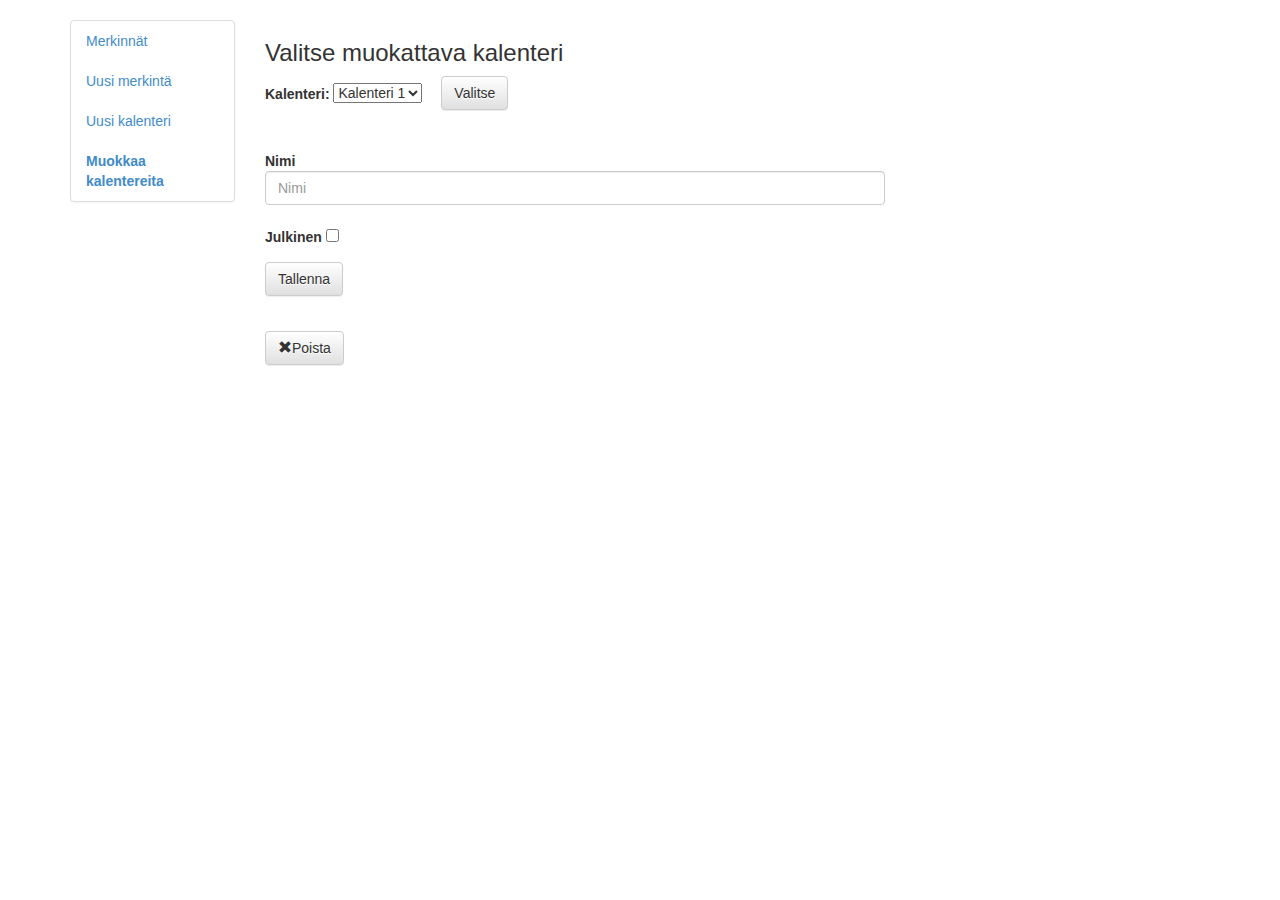
==== html-demo/kalenterinmuokkaus.html @ 042839fc "HTML-demo" ====
<html>
    <head>
        <title>Kalenteri</title>
        <meta charset="UTF-8">
        <meta name="viewport" content="width=device-width, initial-scale=1.0">
        <link href="../css/bootstrap.css" rel="stylesheet">
        <link href="../css/bootstrap-theme.css" rel="stylesheet">
        <link href="../css/main.css" rel="stylesheet">
    </head>
<body>
    <div class = "container">
        <br>
        <div class = "row">
        <div class = "col-md-2">
            <div class = "panel panel-default">
                <ul class="nav">
                    <li><a href="merkinnat.html">Merkinnät</a></li>
                    <li><a href="uusimerkinta.html">Uusi merkintä</a></li>
                    <li><a href="uusikalenteri.html">Uusi kalenteri</a></li>
                    <li><a href="#"><b>Muokkaa kalentereita</b></a></li>    
                </ul>
            </div>       
        </div>
        
        <div class = "col-md-8">
            <h3>Valitse muokattava kalenteri</h3>
            <form class="form-inline" role="form" action="kalenterinmuokkaus.html" method="POST">
                <div class = "form-group">
                    <label for="selectKalenteri" class ="control-label">Kalenteri: </label>
                    <select id="selectKalenteri">
                        <option value="00012">Kalenteri 1</option>
                        <option value="00013">Kalenteri 2</option>
                    </select>
                </div>
                <div class="form-group">
                    <div class="col-md-10">
                        <button type="submit" class="btn btn-default">Valitse</button>
                    </div>
                </div>  
                
            </form>
            <br>
            <form class="form-horizontal" role="form" action="merkinnat.html" method="POST">
                <div class = "form-group">
                   <div class="col-md-10">
                        <label  for="inputNimi" class="control-label">Nimi</label>
                        <input type="text" class="form-control" id="inputNimi" name="Nimi" placeholder="Nimi">
                   </div>                     
                </div>
                <div class ="form-group">
                    <div class = "col-md-10">
                        <label for="checkJulkinen" class ="control-label">Julkinen</label>
                        <input type="checkbox" name="julkinen" id="checkJulkinen" value="Julkinen">             
                    </div>
                </div>
                <div class="form-group">
                    <div class="col-md-10">
                        <button type="submit" class="btn btn-default">Tallenna</button>
                    </div>
                </div>
            </form>
            <br>
            <form role="form" action="merkinnat.html" method="POST">
                <button type="submit" class="btn btn-default"><span class="glyphicon glyphicon-remove"></span>Poista</button>
            </form>
        </div>
    </div>
    </div>
</body>
</html>
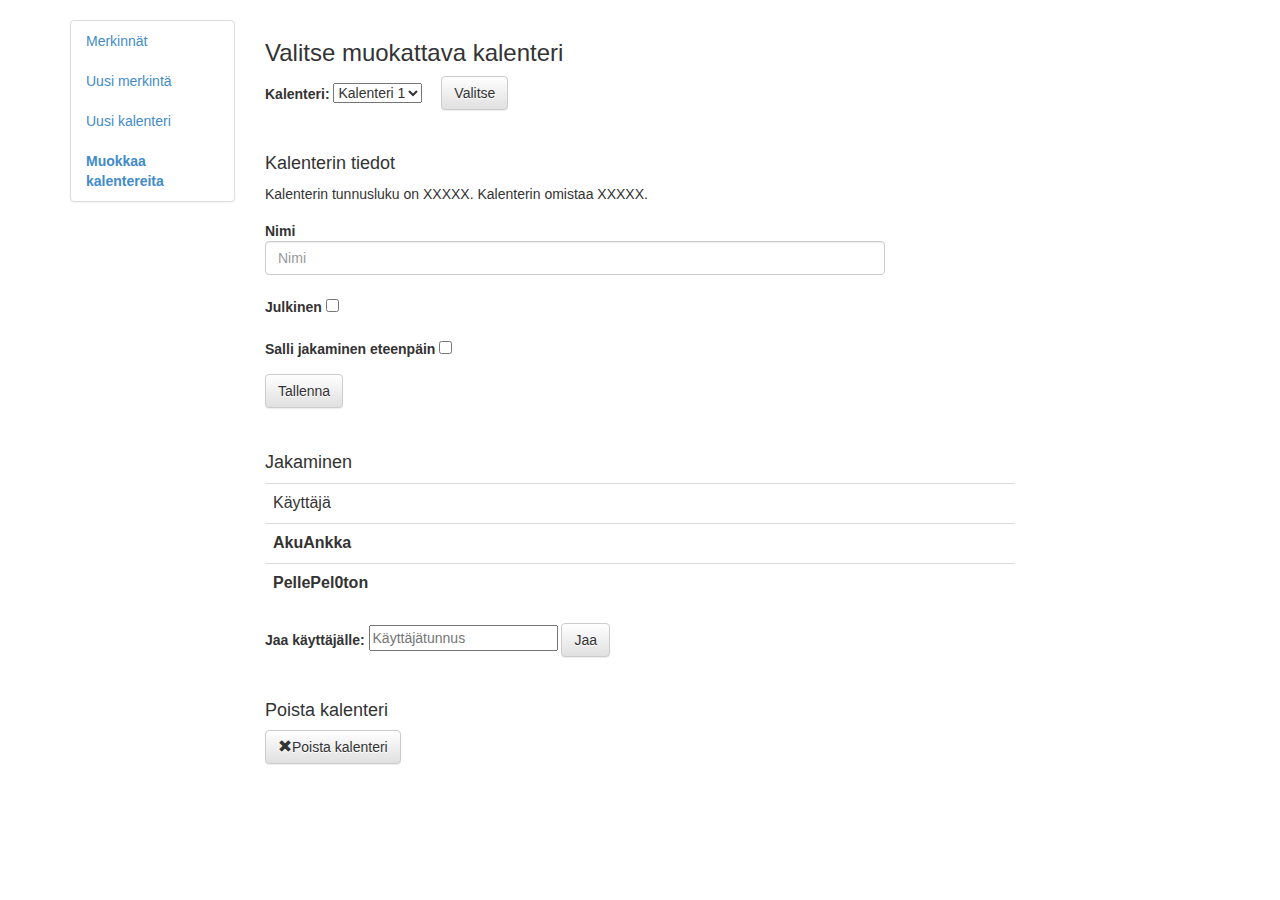
==== commit 0e79a239: "SQL & Listaustesti" ====
--- a/html-demo/kalenterinmuokkaus.html
+++ b/html-demo/kalenterinmuokkaus.html
@@ -40,6 +40,8 @@
                 
             </form>
             <br>
+            <h4>Kalenterin tiedot</h4>
+            <p>Kalenterin tunnusluku on XXXXX. Kalenterin omistaa XXXXX.</p>
             <form class="form-horizontal" role="form" action="merkinnat.html" method="POST">
                 <div class = "form-group">
                    <div class="col-md-10">
@@ -50,7 +52,13 @@
                 <div class ="form-group">
                     <div class = "col-md-10">
                         <label for="checkJulkinen" class ="control-label">Julkinen</label>
-                        <input type="checkbox" name="julkinen" id="checkJulkinen" value="Julkinen">             
+                        <input type="checkbox" name="julkinen" id="checkJulkinen" value="1">             
+                    </div>
+                </div>
+                <div class ="form-group">
+                    <div class = "col-md-10">
+                        <label for="checkEteenpain" class ="control-label">Salli jakaminen eteenpäin</label>
+                        <input type="checkbox" name="eteenpain" id="checkEteenpain" value="1">             
                     </div>
                 </div>
                 <div class="form-group">
@@ -60,9 +68,34 @@
                 </div>
             </form>
             <br>
+            <h4>Jakaminen</h4>
+            <table class="table table"> 
+                <thread>
+                    <tr>
+                        <td>Käyttäjä </td>
+                    </tr>
+                </thread>
+                <tr>
+                    <th>AkuAnkka</th>
+                </tr>
+                <tr>
+                    <th>PellePel0ton</th>
+                </tr>
+            </table>
+            <form class = "form-inline" role="form" action="kalenterinmuokkaus.html" method="POST">
+                <div class="form-group">
+                    <label for="inputJako" class ="control-label">Jaa käyttäjälle:</label>
+                    <input type="text" id="inputJako" name="kayttajatunnus" placeholder="Käyttäjätunnus">
+                    <button type = "submit" class="btn btn-default">Jaa</button>
+                </div>
+            </form>
+            <br>
+            <h4>Poista kalenteri</h4>
             <form role="form" action="merkinnat.html" method="POST">
-                <button type="submit" class="btn btn-default"><span class="glyphicon glyphicon-remove"></span>Poista</button>
+                <button type="submit" class="btn btn-default"><span class="glyphicon glyphicon-remove"></span>Poista kalenteri</button>
             </form>
+            
+            
         </div>
     </div>
     </div>
